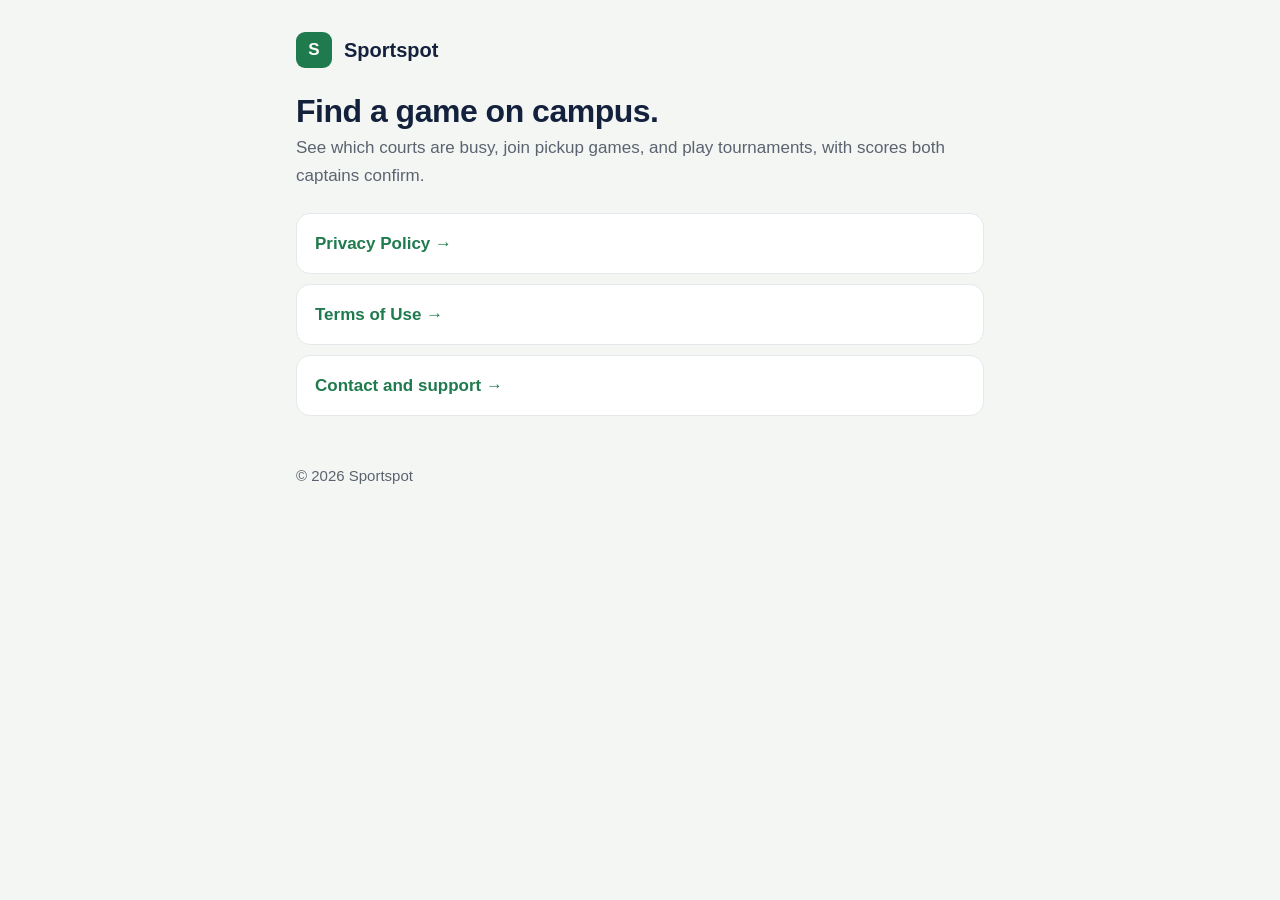
==== index.html @ edbbda42 "Add privacy policy, terms and home page (site/), and 90-day check-in history clean-up Co-Authored-By" ====
<!doctype html>
<html lang="en-GB">
<head>
<meta charset="utf-8">
<meta name="viewport" content="width=device-width, initial-scale=1">
<title>Sportspot</title>
<meta name="description" content="Find courts, see who's playing, and join pickup games and tournaments on campus.">
<link rel="stylesheet" href="style.css">
</head>
<body>
<main>
<header><div class="logo">S</div><a href="./">Sportspot</a></header>

<h1>Find a game on campus.</h1>
<p class="updated">See which courts are busy, join pickup games, and play tournaments, with
scores both captains confirm.</p>

<div class="big-links">
  <a href="privacy.html">Privacy Policy →</a>
  <a href="terms.html">Terms of Use →</a>
  <a href="mailto:CONTACT_EMAIL">Contact and support →</a>
</div>

<footer>© 2026 Sportspot</footer>
</main>
</body>
</html>
---- style.css ----
:root { --ink: #14213D; --muted: #5C6370; --line: #E6E8EB; --bg: #F4F6F3; --card: #FFFFFF; --green: #1F7A4D; }
@media (prefers-color-scheme: dark) {
  :root { --ink: #E8ECEF; --muted: #A3AAB3; --line: #2C333B; --bg: #12161B; --card: #1A2027; --green: #4CC38A; }
}
* { box-sizing: border-box; }
body { margin: 0; background: var(--bg); color: var(--ink); font: 17px/1.6 -apple-system, BlinkMacSystemFont, "Segoe UI", Roboto, sans-serif; }
main { max-width: 720px; margin: 0 auto; padding: 32px 16px 64px; }
header { display: flex; align-items: center; gap: 12px; margin-bottom: 24px; }
header a { color: var(--ink); text-decoration: none; font-weight: 800; font-size: 20px; }
.logo { width: 36px; height: 36px; border-radius: 9px; background: var(--green); display: grid; place-items: center; color: #fff; font-weight: 800; }
h1 { font-size: 32px; line-height: 1.2; margin: 0 0 4px; letter-spacing: -0.5px; }
h2 { font-size: 21px; margin: 36px 0 8px; }
h3 { font-size: 17px; margin: 20px 0 4px; }
.updated { color: var(--muted); margin: 0 0 24px; }
.card { background: var(--card); border: 1px solid var(--line); border-radius: 16px; padding: 4px 20px; margin: 16px 0; }
a { color: var(--green); }
ul { padding-left: 22px; }
li { margin: 4px 0; }
table { width: 100%; border-collapse: collapse; margin: 12px 0; font-size: 15px; }
th, td { text-align: left; vertical-align: top; padding: 10px 8px; border-bottom: 1px solid var(--line); }
th { color: var(--muted); font-weight: 700; }
.placeholder { background: #FFF3DC; color: #7A4A00; padding: 0 4px; border-radius: 4px; }
footer { margin-top: 48px; color: var(--muted); font-size: 15px; }
footer a { margin-right: 16px; }
.big-links a { display: block; background: var(--card); border: 1px solid var(--line); border-radius: 14px; padding: 16px 18px; margin: 10px 0; text-decoration: none; font-weight: 700; }
@media (max-width: 480px) { h1 { font-size: 27px; } table { font-size: 14px; } }
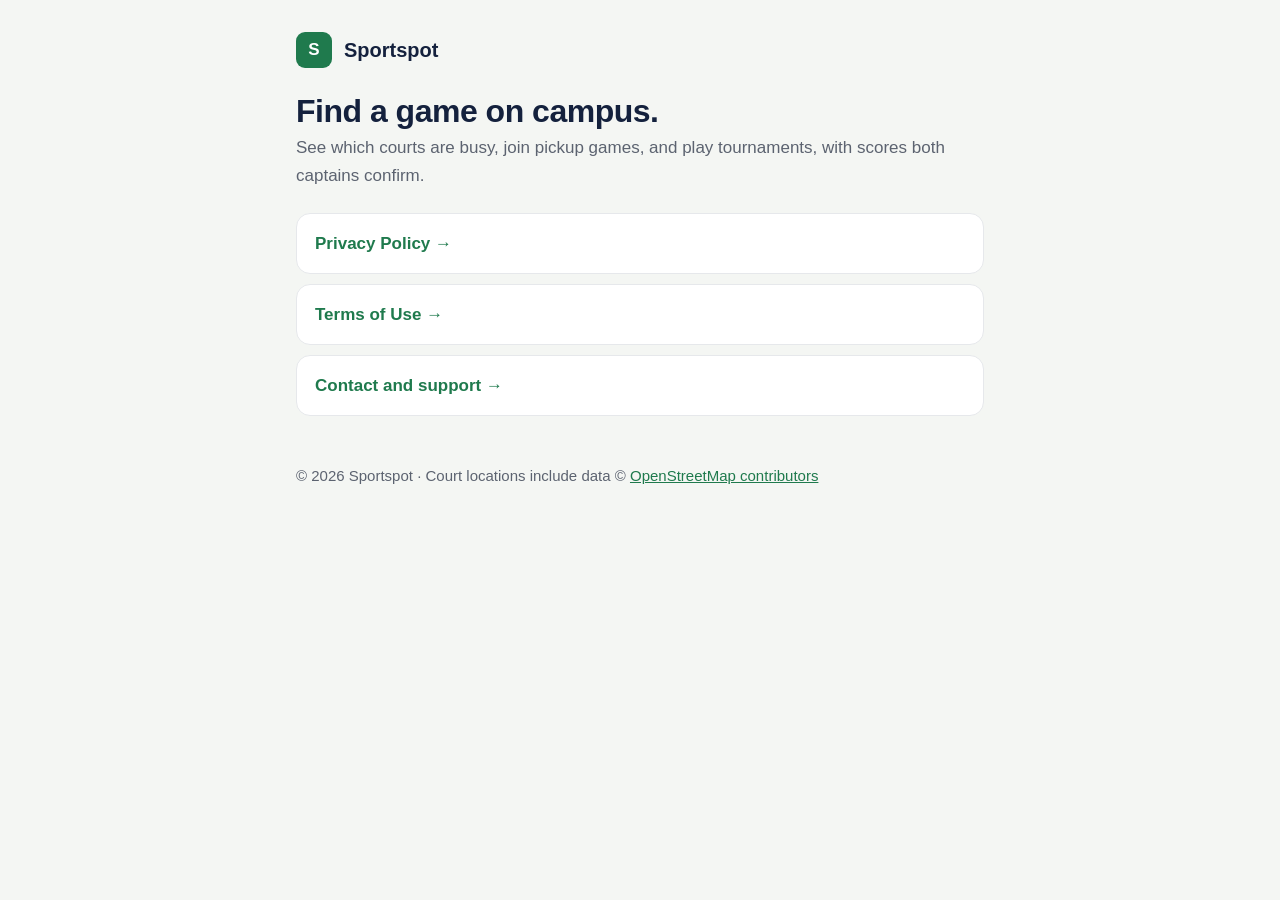
==== commit c1a860bd: "Royal Holloway area and 10 courts (royal-holloway-courts.sql), OpenStreetMap credit, frisbee Co-Auth" ====
--- a/index.html
+++ b/index.html
@@ -18,10 +18,10 @@
 <div class="big-links">
   <a href="privacy.html">Privacy Policy →</a>
   <a href="terms.html">Terms of Use →</a>
-  <a href="mailto:CONTACT_EMAIL">Contact and support →</a>
+  <a href="mailto:sportspotuk@gmail.com">Contact and support →</a>
 </div>
 
-<footer>© 2026 Sportspot</footer>
+<footer>© 2026 Sportspot · Court locations include data © <a href="https://www.openstreetmap.org/copyright">OpenStreetMap contributors</a></footer>
 </main>
 </body>
 </html>
